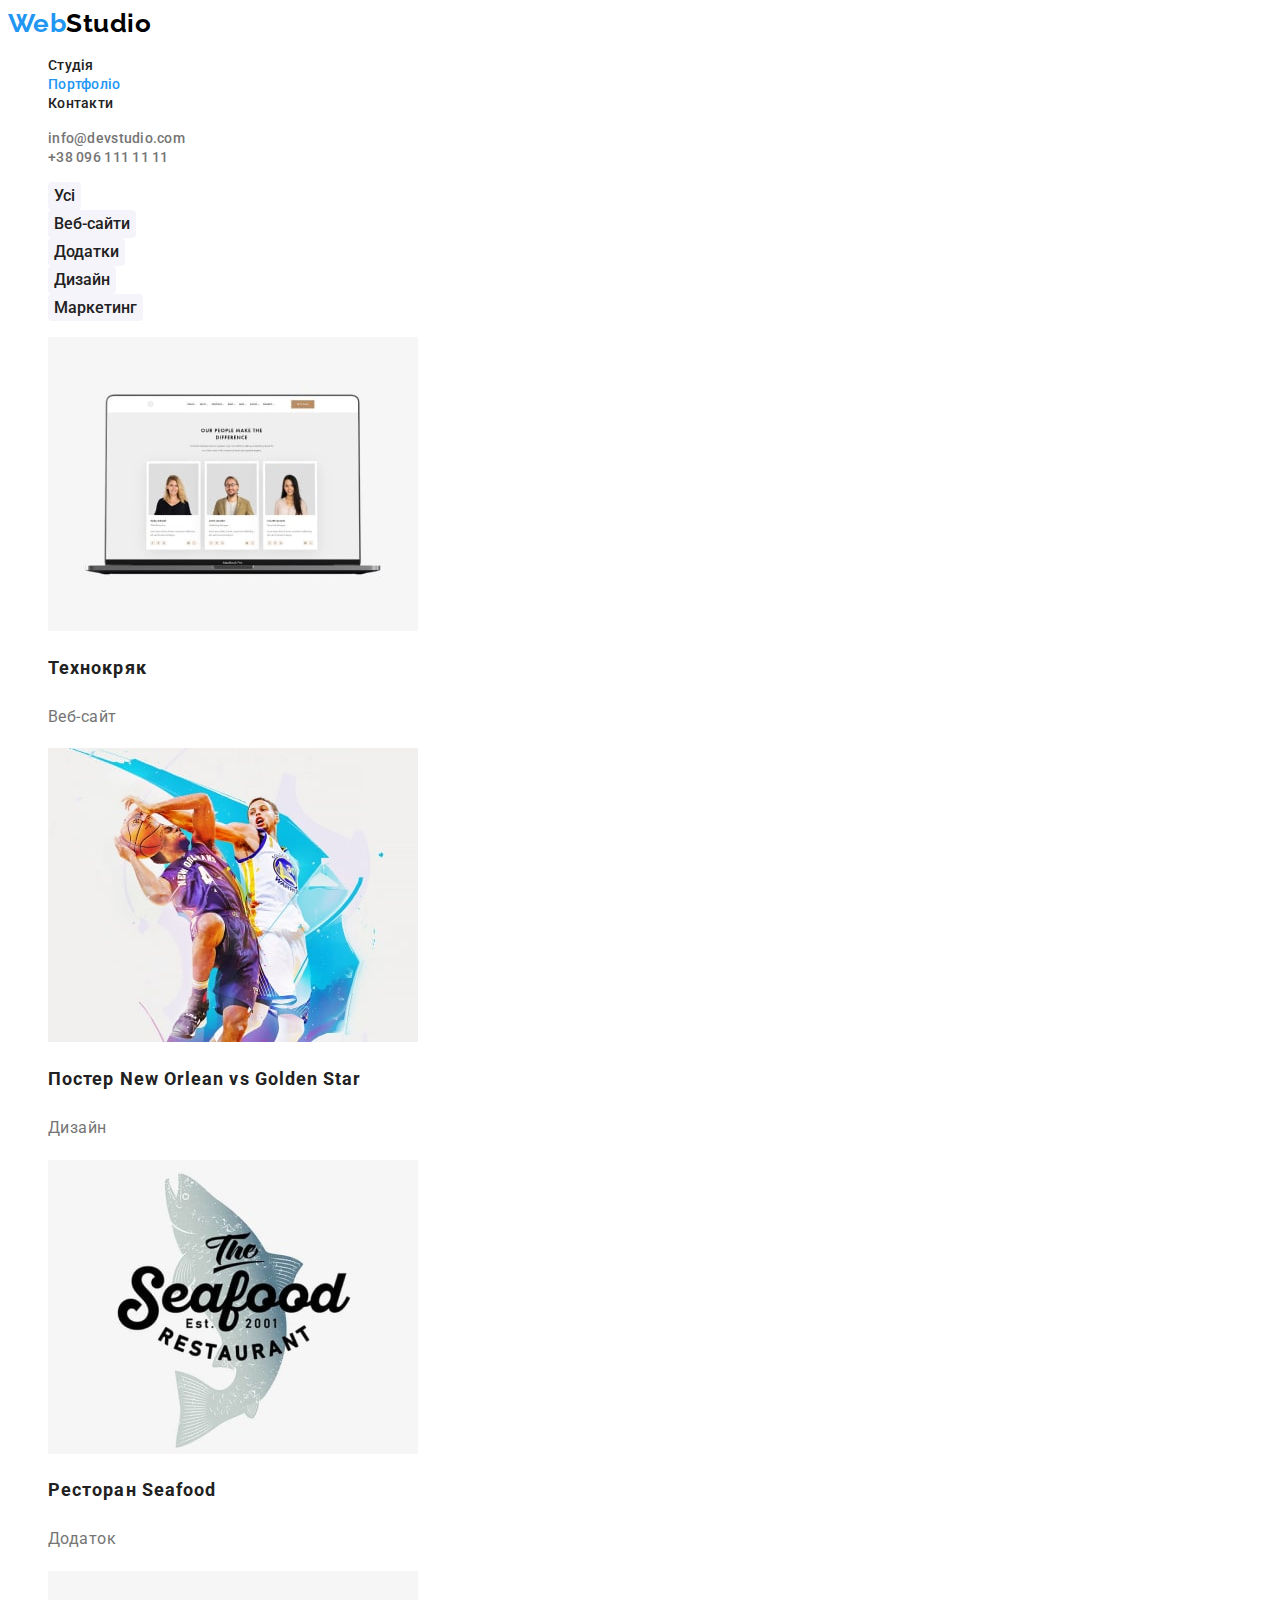
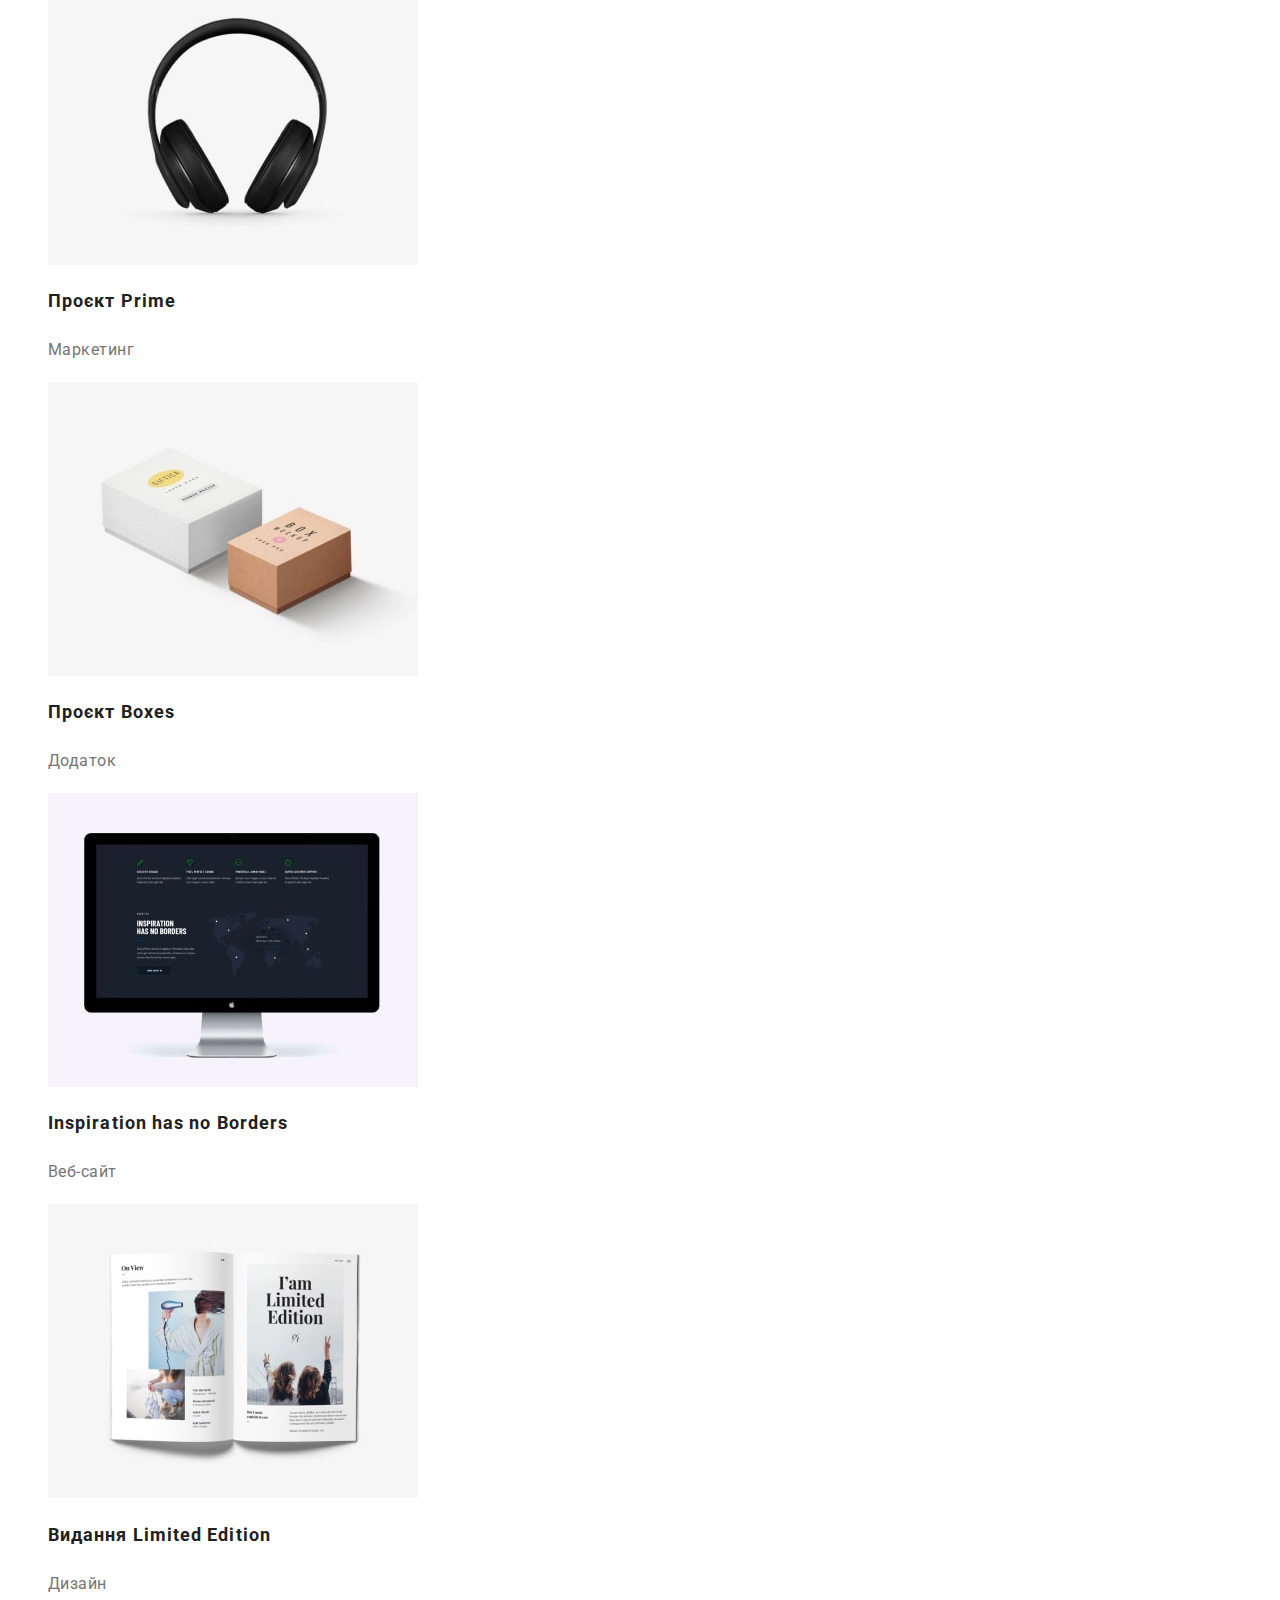
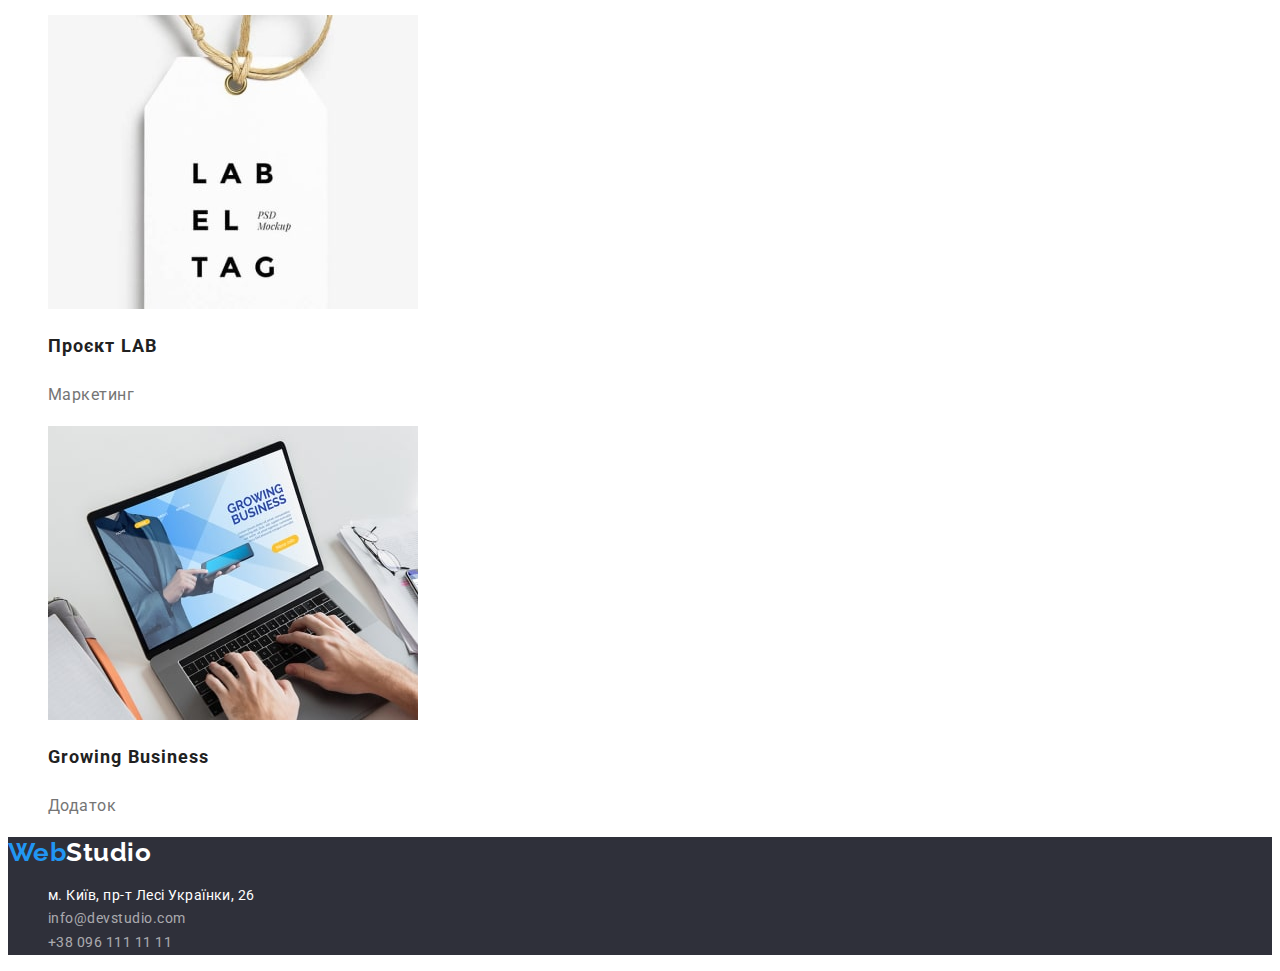
==== portfolio.html @ d7db8007 "hw 1.0" ====
<!DOCTYPE html>
<html lang="en">
<head>
    <meta charset="UTF-8">
    <meta http-equiv="X-UA-Compatible" content="IE=edge">
    <meta name="viewport" content="width=device-width, initial-scale=1.0">
    <title> Webstudio Porfolio</title>
    <link rel="stylesheet" href="./css/styles.css">
    <link rel="preconnect" href="https://fonts.googleapis.com">
    <link rel="preconnect" href="https://fonts.gstatic.com" crossorigin>
    <link href="https://fonts.googleapis.com/css2?family=Raleway:wght@700&family=Roboto:wght@400;500;700&display=swap" rel="stylesheet">

</head>
<body>
   <!--Header-->
   <header class="header">
    <a href="./index.html" class="logo link"><span class="web">Web</span>Studio</a>
    <nav>
        <ul class="site-nav list">
            <li><a href="./index.html" class="link ">Студія</a></li>
            <li><a href="./portfolio.html" class="link current">Портфоліо</a></li>
            <li><a href="" class="link">Контакти</a></li>
        </ul>
    </nav>
        <ul class="list">
            <li><a href="mailto:info@devstudio.com" class="contact-link link">info@devstudio.com</a></li>
            <li><a href="tel:+380961111111" class="contact-link link">+38 096 111 11 11</a></li>
        </ul>                 
</header>
<!-- MAIN -->
<main>
    <section class="menu">
    <h1 hidden>Проекти</h1>
    <!-- Buttons -->
    <ul class="list">
        <li><button type="button" class="menu-button">Усі</button></li>
        <li><button type="button" class="menu-button">Веб-сайти</button></li>
        <li><button type="button" class="menu-button">Додатки</button></li>
        <li><button type="button" class="menu-button">Дизайн</button></li>
        <li><button type="button" class="menu-button">Маркетинг</button></li>
    </ul>
    </section>
<!-- Projects -->
    <section class="projects">
    <ul class="list">
        <li>
            <img src="./images/tehhokrak.jpg" width="370" height="294" alt="Технокряк">
            <h2 class="project-title">Технокряк</h2>
            <p class="project-type">Веб-сайт</p>
        </li>
        <li>
            <img src="./images/neworlean.jpg" width="370" height="294" alt="Постер New Orlean vs Golden Star">
            <h2 class="project-title">Постер New Orlean vs Golden Star</h2>
            <p class="project-type">Дизайн</p>      
        </li>
        <li>
            <img src="./images/seafood.jpg" width="370" height="294" alt="Ресторан Seafood">
            <h2 class="project-title">Ресторан Seafood</h2>
            <p class="project-type">Додаток</p>        
        </li>
        <li>
            <img src="./images/prime.jpg" width="370" height="294" alt="Проєкт Prime">
            <h2 class="project-title">Проєкт Prime</h2>
            <p class="project-type">Маркетинг</p>        
        </li>
        <li>
            <img src="./images/boxes.jpg" width="370" height="294" alt="Проєкт Boxes">
            <h2 class="project-title">Проєкт Boxes</h2>
            <p class="project-type">Додаток</p>        
        </li>
        <li>
            <img src="./images/noborders.jpg" width="370" height="294" alt="Inspiration has no Borders">
            <h2 class="project-title">Inspiration has no Borders</h2>
            <p class="project-type">Веб-сайт</p>        
        </li>
        <li>
            <img src="./images/limitededition.jpg" width="370" height="294" alt="Видання Limited Edition">
            <h2 class="project-title">Видання Limited Edition</h2>
            <p class="project-type">Дизайн</p>
        </li>
        <li>
            <img src="./images/lab.jpg" width="370" height="294" alt="Проєкт LAB">
            <h2 class="project-title">Проєкт LAB</h2>
            <p class="project-type">Маркетинг</p>        
        </li>
        <li>
            <img src="./images/growingdusiness.jpg" width="370" height="294" alt="Growing Business">
            <h2 class="project-title">Growing Business</h2>
            <p class="project-type">Додаток</p>        
        </li>
    </ul>
    </section>
</main> 

<!--Footer-->
<footer class="footer">
    <p><a href="./index.html" class="logo link color"><span class="web">Web</span>Studio</a></p>
    <address class="address">
    <ul class="footer-list list">
        <li><a href="https://goo.gl/maps/Yz2Q7pybt4rktHYk7" class="footer-contact link">м. Київ, пр-т Лесі Українки, 26</a></li>
        <li><a href="mailto:info@devstudio.com" class="footer-contact color link">info@devstudio.com</a></li>
        <li><a href="tel:+380961111111" class="footer-contact color link">+38 096 111 11 11</a></li>
    </ul>
</address>
</footer>
</body>
</html>
---- css/styles.css ----
:root {
--default-bg-color:#FFFFFF;
--footer-bg-color:#2F303A;
--section-bg-color: #F5F4FA;
--accent-color:#2196F3;
--logo-color:#000000;
--second-text-color:#757575;
--main-text-color:#212121;
--footer-text-color:rgba(255, 255, 255, 0.6);
}

body {
    font-family: 'Roboto', sans-serif;
    font-style: normal;
    background-color: var(--default-bg-color);
    color: var(--main-text-color);
    letter-spacing: 0.03em
}

.list {
    list-style: none;
}
.link {
    text-decoration: none;
}

/*  ===========HEADER======== */
.header {
    background-color: var(--default-bg-color);
}
.logo {
    font-family: 'Raleway', sans-serif;
    font-weight: 700;
    font-size: 26px;
    line-height: 1.19;
    color: var(--logo-color);
    }

.web{
    color: var(--accent-color);
}

.site-nav .link {
    color: inherit;
    font-weight: 500;
    font-size: 14px;
    line-height: 1,14;
    letter-spacing: 0.02em;
}

.site-nav .link:hover,
.site-nav .link:focus {
    color: var(--accent-color);
}

.site-nav .link.current {
    color: var(--accent-color);
}

.contact-link {
    font-weight: 500;
    font-size: 14px;
    line-height: 1.14px;
    letter-spacing: 0.02em;
    color: var(--second-text-color);
}

.contact-link:hover,
.contact-link:focus {
    color: var(--accent-color);
}

/* HERO */

.hero-title {
    font-weight: 900;
    font-size: 44px;
    line-height: 1.36;
    text-align: center;
    letter-spacing: 0.06em;
    text-transform: uppercase;
    color: var(--default-bg-color);
}

.button {
    cursor: pointer;
    font-family: inherit;
    font-weight: 700;
    font-size: 16px;
    line-height: 1.88;
    text-align: center;
    align-items: center;
    letter-spacing: 0.06em;

    color: var(--default-bg-color);
    background-color: var(--accent-color);
    box-shadow: 0px 4px 4px rgba(0, 0, 0, 0.15);
    border-radius: 4px;
    border-style: none;
}

/* ABOUT */

.section-title {
    display: none;
}
.about-title {
    font-weight: 700;
    font-size: 14px;
    line-height: 1.14;
    letter-spacing: 0.03em;
    text-transform: uppercase;

}
.about-text {
    font-size: 14px;
    line-height: 1.71;
    letter-spacing: 0.03em;

    color: var(--second-text-color);

}

/* What we do */

.what-title,
.command-maintitle {
    font-weight: 700;
    font-size: 36px;
    line-height: 1.17px;
    text-align: center;
    letter-spacing: 0.03em;

}

/* Command */

.section-command {
    background-color: var(--section-bg-color);
}


.command-title {
    font-weight: 500;
    font-size: 16px;
    line-height: 1.19;
    letter-spacing: 0.03em;

    
}

.command-text {
    font-size: 16px;
    line-height: 1.19;
    letter-spacing: 0.03em;

    color: var(--second-text-color);
}

/* ======Footer===== */

.footer {
    background-color: var(--footer-bg-color);
}

.logo.color {
    color: var(--default-bg-color);
}

.address {
    font-style: inherit;
}
.footer-contact {
    font-size: 14px;
    line-height: 1.71;
    color: var(--default-bg-color);
}

.footer-contact.color {
    color: var(--footer-text-color);
}

.footer-contact:hover,
.footer-contact:focus {
    color: var(--accent-color);
}
  
/* -----------------Portfolio----------- */

/* menu */
.menu-button {
    cursor: pointer;
    font-family: inherit;
    font-weight: 500;
    font-size: 16px;
    line-height: 1.62;
    text-align: center;

    color: var(--header-color-title);
    background-color: var(--section-bg-color) ;
    border-radius: 4px;
    border-style: none;
}
.menu-button:hover,
.menu-button:focus {
    color: var(--default-bg-color);
    background-color: var(--accent-color);
}

/* Projects */

.project-title { 
    font-weight: 700;
    font-size: 18px;
    line-height: 2;
    letter-spacing: 0.06em;

}

.project-type {
    font-weight: 400;
    font-size: 16px;
    line-height: 1.88;

    color: var(--second-text-color);
}
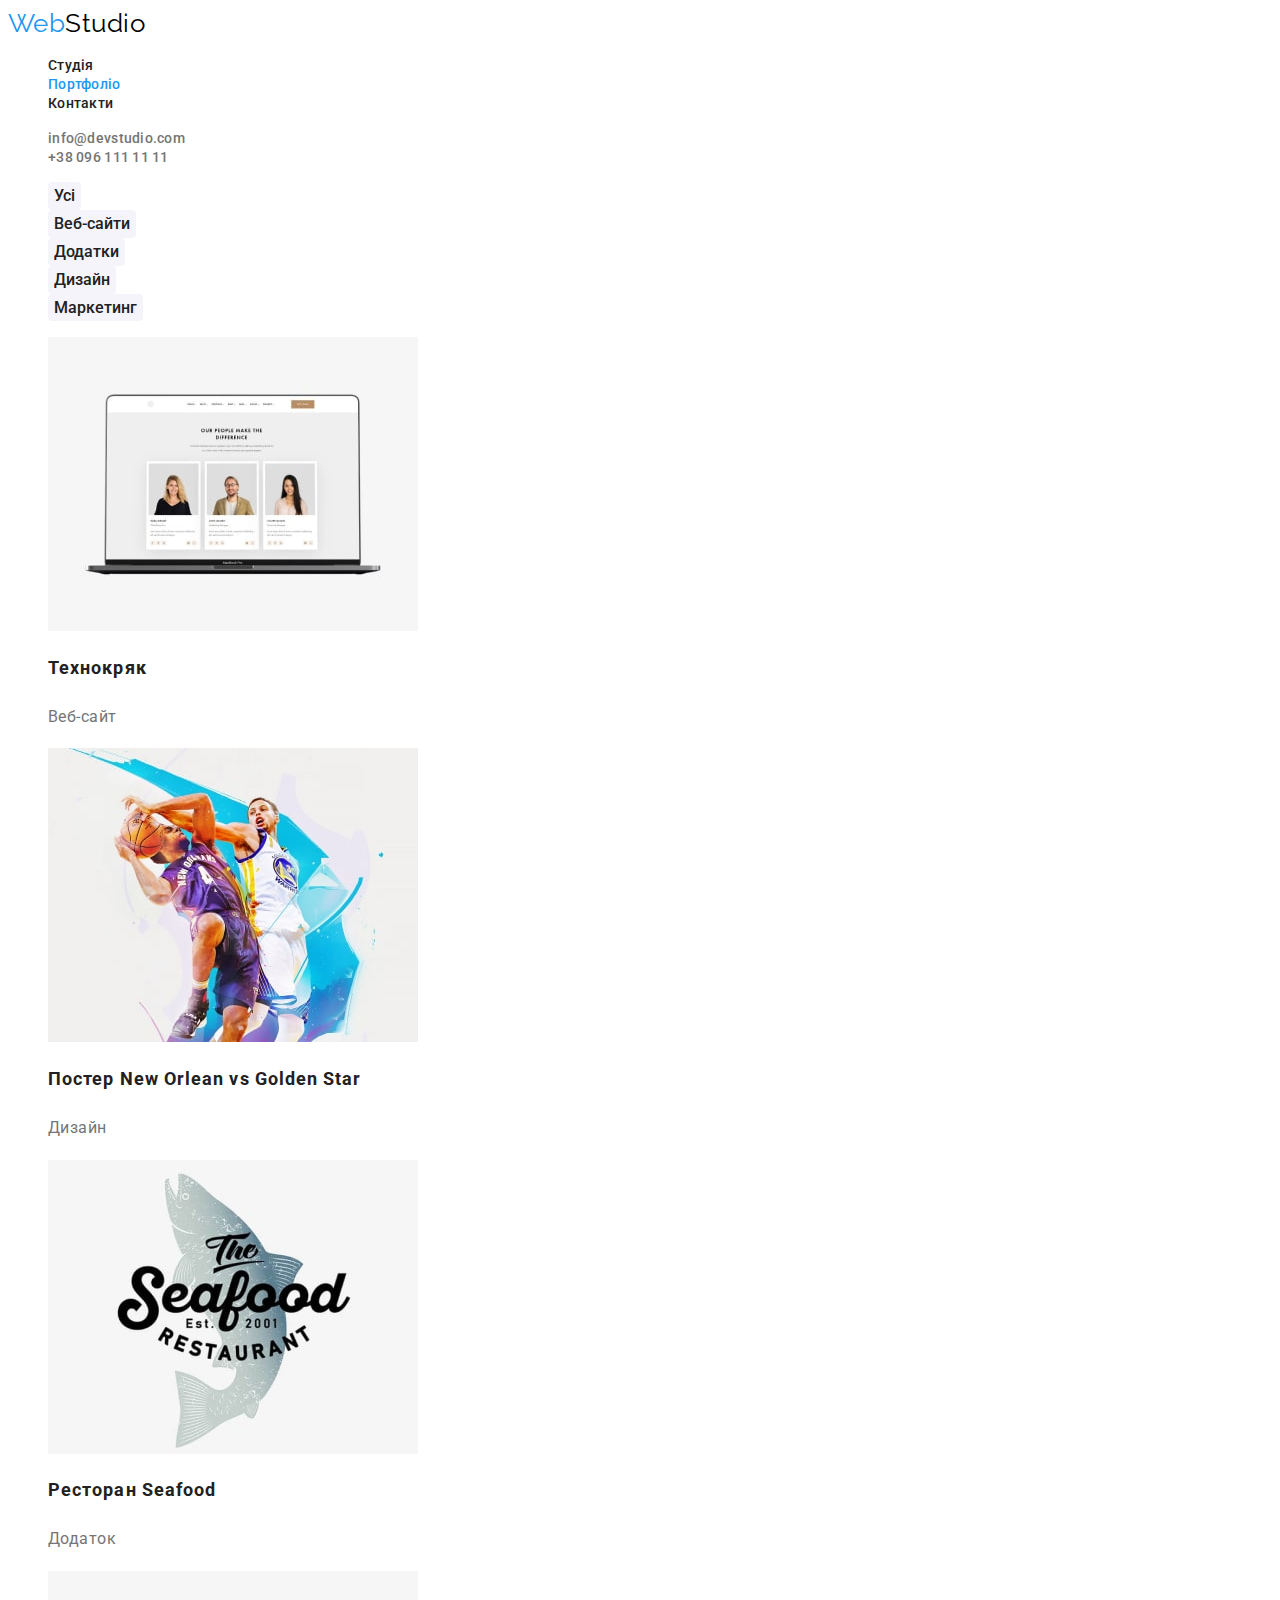
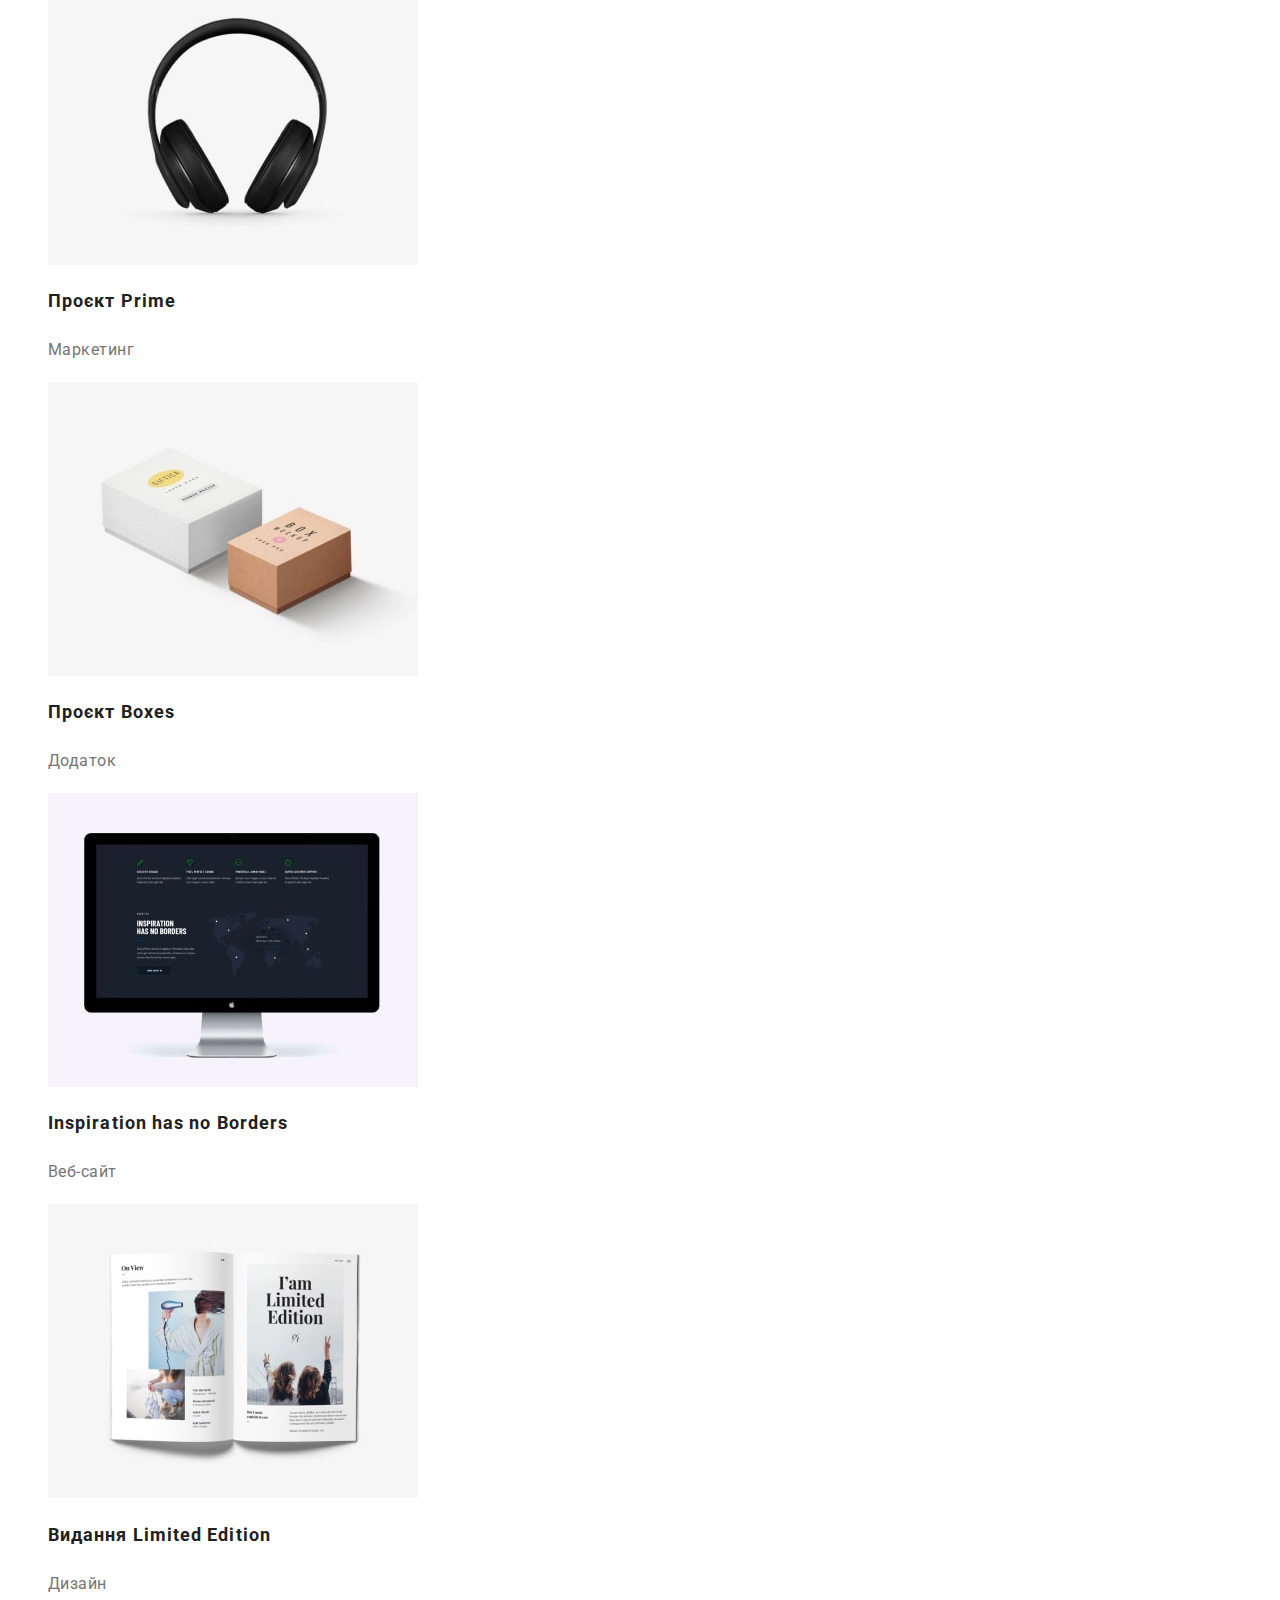
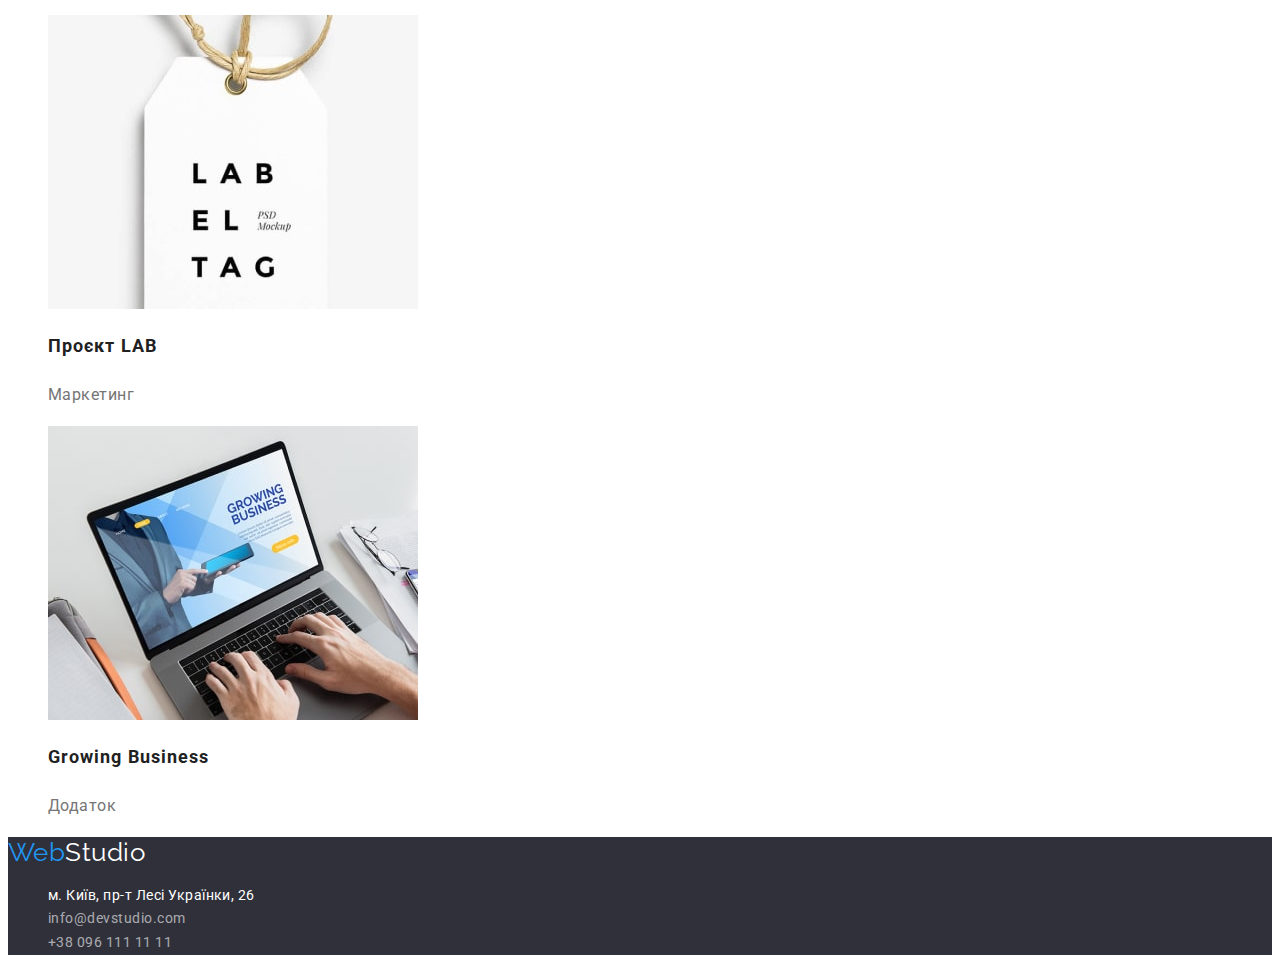
==== commit 5c026884: "<p> in footer, one section for portfolio, deleted font 400, 700 for base elements" ====
--- a/portfolio.html
+++ b/portfolio.html
@@ -29,20 +29,18 @@
 </header>
 <!-- MAIN -->
 <main>
-    <section class="menu">
+    <section class="projects">
     <h1 hidden>Проекти</h1>
     <!-- Buttons -->
     <ul class="list">
-        <li><button type="button" class="menu-button">Усі</button></li>
-        <li><button type="button" class="menu-button">Веб-сайти</button></li>
-        <li><button type="button" class="menu-button">Додатки</button></li>
-        <li><button type="button" class="menu-button">Дизайн</button></li>
-        <li><button type="button" class="menu-button">Маркетинг</button></li>
+        <li><button type="button" class="project-button">Усі</button></li>
+        <li><button type="button" class="project-button">Веб-сайти</button></li>
+        <li><button type="button" class="project-button">Додатки</button></li>
+        <li><button type="button" class="project-button">Дизайн</button></li>
+        <li><button type="button" class="project-button">Маркетинг</button></li>
     </ul>
-    </section>
-<!-- Projects -->
-    <section class="projects">
-    <ul class="list">
+    <!-- Projects -->
+        <ul class="list">
         <li>
             <img src="./images/tehhokrak.jpg" width="370" height="294" alt="Технокряк">
             <h2 class="project-title">Технокряк</h2>
@@ -94,7 +92,7 @@
 
 <!--Footer-->
 <footer class="footer">
-    <p><a href="./index.html" class="logo link color"><span class="web">Web</span>Studio</a></p>
+    <a href="./index.html" class="logo link color"><span class="web">Web</span>Studio</a>
     <address class="address">
     <ul class="footer-list list">
         <li><a href="https://goo.gl/maps/Yz2Q7pybt4rktHYk7" class="footer-contact link">м. Київ, пр-т Лесі Українки, 26</a></li>
--- a/css/styles.css
+++ b/css/styles.css
@@ -30,7 +30,6 @@
 }
 .logo {
     font-family: 'Raleway', sans-serif;
-    font-weight: 700;
     font-size: 26px;
     line-height: 1.19;
     color: var(--logo-color);
@@ -125,9 +124,8 @@
 
 .what-title,
 .command-maintitle {
-    font-weight: 700;
     font-size: 36px;
-    line-height: 1.17px;
+    line-height: 1.17;
     text-align: center;
     letter-spacing: 0.03em;
 
@@ -188,7 +186,7 @@
 /* -----------------Portfolio----------- */
 
 /* menu */
-.menu-button {
+.project-button {
     cursor: pointer;
     font-family: inherit;
     font-weight: 500;
@@ -201,8 +199,8 @@
     border-radius: 4px;
     border-style: none;
 }
-.menu-button:hover,
-.menu-button:focus {
+.project-button:hover,
+.project-button:focus {
     color: var(--default-bg-color);
     background-color: var(--accent-color);
 }
@@ -210,7 +208,6 @@
 /* Projects */
 
 .project-title { 
-    font-weight: 700;
     font-size: 18px;
     line-height: 2;
     letter-spacing: 0.06em;
@@ -218,7 +215,6 @@
 }
 
 .project-type {
-    font-weight: 400;
     font-size: 16px;
     line-height: 1.88;
 
